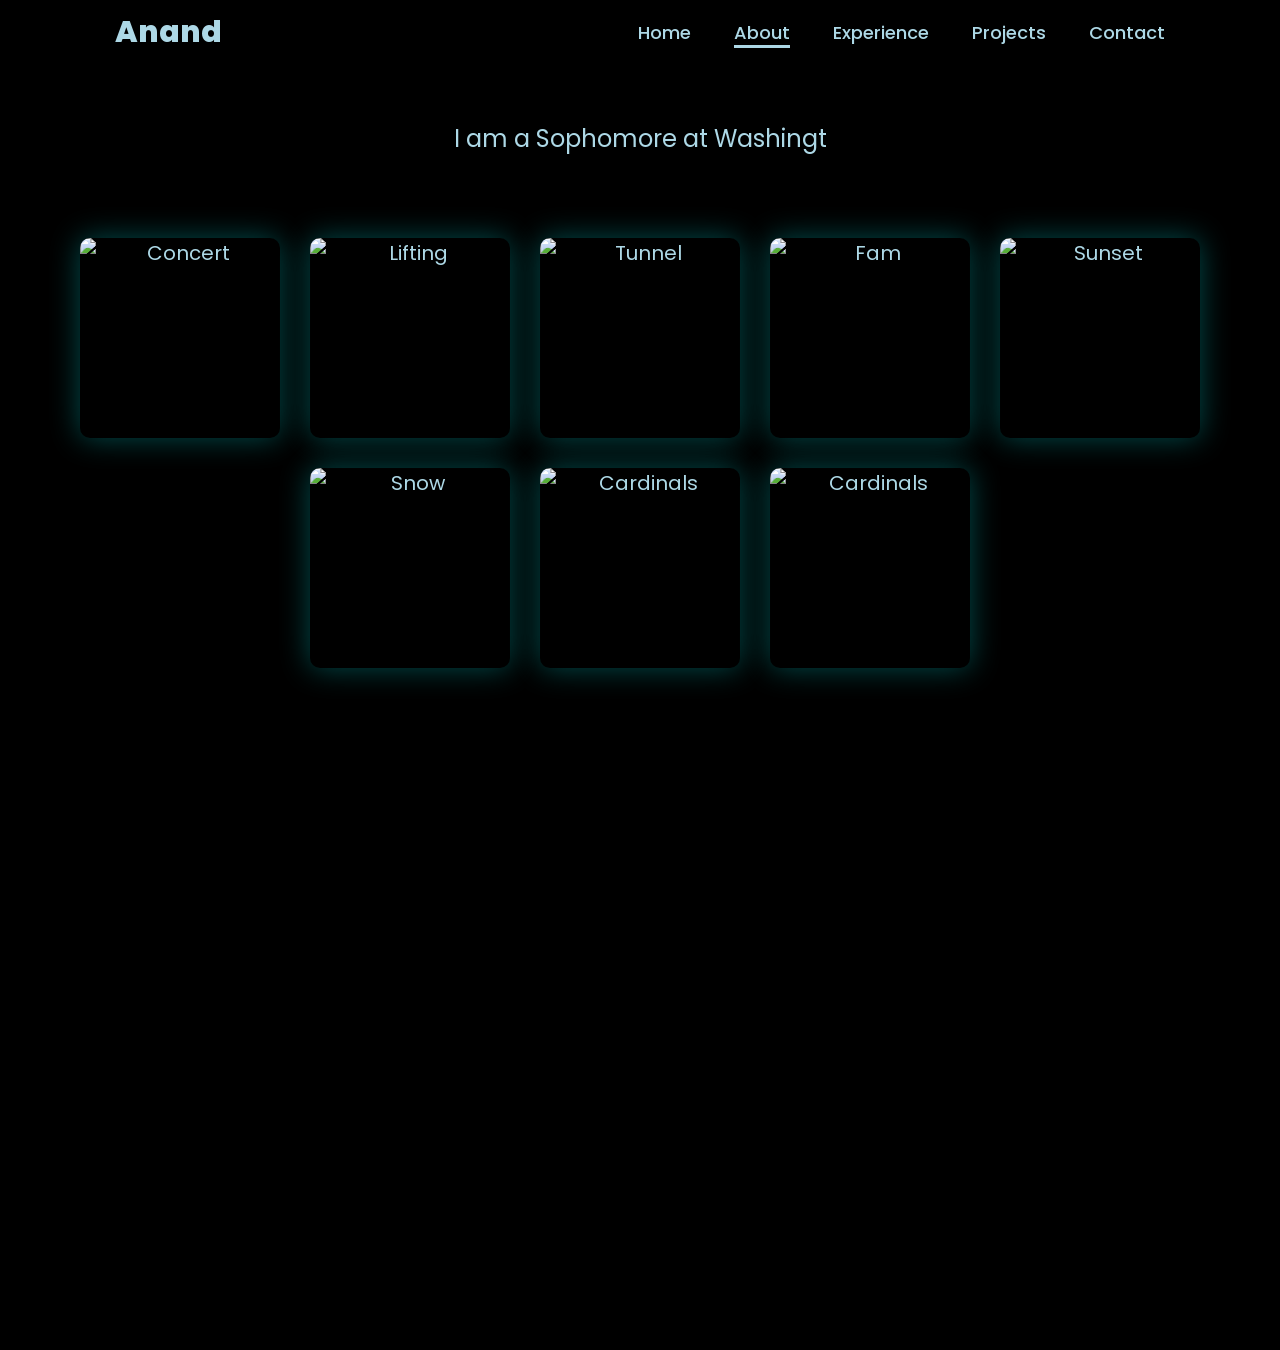
==== about.html @ d3c59038 "Add files via upload" ====
<!DOCTYPE html>
<html lang="en">
<head>
  <meta charset="UTF-8" />
  <meta name="viewport" content="width=device-width, initial-scale=1.0"/>
  <title>Anand - About</title>
  <link rel="stylesheet" href="styles.css"/>
</head>
<body>

<header>
  <a href="index.html" class="logo">Anand</a>
  <nav>
    <a href="index.html">Home</a>
    <a href="about.html" class="active">About</a>
    <a href="resume.html">Experience</a>
    <a href="projects.html">Projects</a>
    <a href="contact.html">Contact</a>
  </nav>
</header>
<section id="interests" class="interests full-center">
  <div id="typewriter" class="fade-in"></div>
  <div class="about-gallery">
    <img src="./images/IMG_1405.jpg" alt="Concert">
    <img src="./images/IMG_9503.jpg" alt="Lifting">
    <img src="./images/IMG_1590.JPG" alt="Tunnel">
    <img src="./images/IMG_1702.JPG" alt="Fam">
    <img src="./images/IMG_2024.JPG" alt="Sunset">
    <img src="./images/IMG_1682.jpg" alt="Snow">
    <img src="./images/IMG_4649.jpg" alt="Cardinals">
    <img src="./images/IMG_1893.jpg" alt="Cardinals">
  </div>
</section>

<script src="script.js"></script>
<script>
  const text = `I am a Sophomore at Washington University in St. Louis studying CS and Business with a concentration in Business Analytics. I am passionate about the intersection of finance and data science. In my free time, I love to work out, play basketball, hike, and play card games. Feel free to contact me at a.ramabadran@wustl.edu. Here are some flicks from sophomore year.`;

  const el = document.getElementById('typewriter');
  let i = 0;

  function typeWriter() {
    if (i < text.length) {
      el.innerHTML += text[i] === '\n' ? '<br>' : text[i];
      i++;
      setTimeout(typeWriter, 40);
    }
  }

  window.addEventListener('load', typeWriter);
</script>

</body>
</html>
---- styles.css ----
@import url('https://fonts.googleapis.com/css2?family=Poppins:wght@400;600;700&display=swap');

* {
  margin: 0;
  padding: 0;
  box-sizing: border-box;
  text-decoration: none;
  border: none;
  outline: none;
  font-family: 'Poppins', sans-serif;
}

html {
  font-size: 62.5%;
  scroll-behavior: smooth;
}

body {
  width: 100%;
  height: 100vh;
  overflow-x: hidden;
  background-color: black;
  color: lightblue;
  opacity: 1;
  transition: opacity 0.5s ease;
}

body.fade-out {
  opacity: 0;
}

header {
  position: fixed;
  top: 0;
  left: 0;
  width: 100%;
  padding: 1rem 9%;
  background-color: transparent;
  display: flex;
  justify-content: space-between;
  align-items: center;
  z-index: 100;
}

.logo {
  font-size: 3rem;
  color: lightblue;
  font-weight: 800;
  cursor: pointer;
}

nav a {
  font-size: 1.8rem;
  color: lightblue;
  margin-left: 4rem;
  font-weight: 500;
  transition: 0.3s ease;
  border-bottom: 3px solid transparent;
}

nav a:hover,
nav a.active {
  color: lightblue;
  border-bottom: 3px solid lightblue;
}

@media(max-width: 995px) {
  nav {
    position: absolute;
    display: none;
    top: 0;
    right: 0;
    width: 40%;
    border-left: 3px solid lightblue;
    border-bottom: 3px solid lightblue;
    padding: 1rem;
    background-color: black;
  }

  nav.active {
    display: block;
  }

  nav a {
    display: block;
    font-size: 2rem;
    margin: 3rem 0;
  }

  nav a:hover,
  nav a.active {
    padding: 1rem;
    border-radius: 0.5rem;
    border-bottom: 0.5rem solid lightblue;
  }
}

section {
  min-height: 100vh;
  padding: 10rem 9% 5rem;
}

.home {
  display: flex;
  justify-content: center;
  align-items: center;
  gap: 8rem;
  background-color: black;
}

.home .home-content h1 {
  font-size: 6rem;
  font-weight: 800;
  line-height: 1.3;
}

.home-content h3 {
  font-size: 4rem;
  margin-bottom: 1rem;
  font-weight: 700;
}

span {
  color: lightblue;
}

.home-img {
  border-radius: 50%;
  overflow: hidden;
}

.home-img img {
  width: 20vw;
  border-radius: 1rem;
  box-shadow: 0 0 25px lightblue;
  cursor: pointer;
  transition: 0.2s linear;
}

.home-img img:hover {
  transform: scale(1.05);
}

.social-icons i {
  display: inline-flex;
  justify-content: center;
  align-items: center;
  width: 4rem;
  height: 4rem;
  background-color: transparent;
  border: 0.2rem solid lightblue;
  font-size: 2rem;
  border-radius: 50%;
  margin: 3rem 1.5rem 3rem 0;
  transition: 0.3s ease;
  color: lightblue;
}

.social-icons i:hover {
  color: white;
  transform: scale(1.3) translateY(-5px);
  background-color: lightblue;
  box-shadow: 0 0 25px lightblue;
}

.button .btn {
  display: inline-block;
  padding: 1rem 2.8rem;
  background-color: lightblue;
  border-radius: 4rem;
  font-size: 1.6rem;
  color: black;
  font-weight: 600;
  transition: 0.3s ease;
  cursor: pointer;
}

.button .btn:hover {
  transform: scale(1.03);
  background-color: lightblue;
  color: black;
  border: 2px solid lightblue;
}

.typing-text {
  font-size: 3.4rem;
  font-weight: 600;
  min-width: 280px;
}

.typing-text span {
  position: relative;
}

.typing-text span::after {
  content: "";
  background-color: black;
  position: absolute;
  width: calc(100% + 8px);
  height: 100%;
  border-left: 3px solid black;
  right: -8px;
  animation: cursor 0.5s infinite;
}

@keyframes cursor {
  to {
    border-left: 3px solid lightblue;
  }
}


@media (max-width: 1000px) {
  .home {
    gap: 4rem;
  }
}

@media (max-width: 995px) {
  .home {
    flex-direction: column;
    margin: 5rem 4rem;
  }

  .home .home-content h3 {
    font-size: 2.5rem;
  }

  .home-content h1 {
    font-size: 5rem;
  }

  .home-img img {
    width: 70vw;
    margin-top: 4rem;
  }
}

/* Fade-in effect */
.fade-in {
  opacity: 0;
  transform: translateY(20px);
  animation: fadeInContent 1s ease forwards;
  animation-delay: 0.4s;
}

@keyframes fadeInContent {
  to {
    opacity: 1;
    transform: translateY(0);
  }
}

.full-center {
    font-size: 2rem;
    display: flex;
    justify-content: flex-start;
    align-items: center;
    text-align: center;
    flex-direction: column;
    min-height: 150vh; 
    padding: 12rem 5rem 5rem;
    animation: moveUp 1.5s ease-out forwards;
    animation-delay: 5s; 
    transform: translateY(0);
  }

@keyframes slideInLeft {
  from {
    opacity: 0;
    transform: translateX(-500px);
  }
  to {
    opacity: 1;
    transform: translateX(0);
  }
}

@keyframes slideInRight {
  from {
    opacity: 0;
    transform: translateX(500px);
  }
  to {
    opacity: 1;
    transform: translateX(0);
  }
}

.fade-in-left {
  animation: slideInLeft 3s ease forwards;
}

.fade-in-right {
  animation: slideInRight 3s ease forwards;
}

.project-container {
  display: flex;
  flex-direction: column;
  align-items: center;
  position: relative;
  gap: 3rem;
}

.project-row {
  display: flex;
  justify-content: flex-start;
  width: 100%;
  max-width: 1000px;
  margin: 2rem 0;
}

.project-row.right {
  justify-content: flex-end;
}

.project-card {
  background-color: #1a1a1a;
  padding: 2rem;
  border-radius: 1rem;
  box-shadow: 0 0 15px rgba(0, 255, 255, 0.2);
  width: 45%;
  color: lightblue;
}

.project-card h3 {
  font-size: 2.5rem;
  margin-bottom: 1rem;
}

.project-card p {
  font-size: 1.6rem;
  margin-bottom: 1rem;
}

.project-links {
  text-align: left;
  margin-top: 1rem;
}

.project-links .btn {
  font-size: 1.6rem;
  padding: 0.8rem 2rem;
  background-color: lightblue;
  color: black;
  border-radius: 2rem;
  transition: background-color 0.3s ease;
}

.project-links .btn:hover {
  background-color: white;
}

.project-container::before {
  content: '';
  position: absolute;
  top: 0;
  bottom: 0;
  left: 50%;
  width: 2px;
  background: lightblue;
  z-index: 0;
}
.about-gallery {
    display: flex;
    justify-content: center;
    gap: 3rem;
    margin-top: 8rem;
    margin-bottom: 8rem;
    flex-wrap: wrap;
    opacity: 0;
    transform: translateY(40px);
    animation: fadeGalleryIn 1.5s ease forwards;
    animation-delay: 17s;
  }
  
  .about-gallery img {
    width: 18vw;
    max-width: 200px;
    height: auto;
    aspect-ratio: 5/5;
    border-radius: 1rem;
    box-shadow: 0 0 30px rgba(0, 255, 255, 0.3);
    transition: transform 0.3s ease;
  }
  
  .about-gallery img:hover {
    transform: scale(1.05);
  }
  
  @keyframes fadeGalleryIn {
    to {
      opacity: 1;
      transform: translateY(0);
    }
  }
  
  @media (max-width: 768px) {
    .about-gallery {
      flex-direction: column;
      align-items: center;
    }
  
    .about-gallery img {
      width: 80%;
      aspect-ratio: auto;
    }
  }
  #typewriter {
    text-align: center;
    font-size: 2.4rem;
    line-height: 1.6;
    max-width: 900px;
    margin: 0 auto;
  }
  #typewriter-message {
    font-size: 2.6rem;
    margin-top: 2rem;
    text-align: center;
  }
  
  body {
    display: flex;
    flex-direction: column;
    min-height: 100vh;
    margin:0;
  }
  
  .contact {
    flex: 0 0 auto;
  }
  
  .footer {
    text-align: center;
    padding: -10rem;
    font-size: 1.6rem;
    color: lightblue;
    background-color: transparent;
  }
  .social-icons {
    display: flex;
    justify-content: center;
    margin-bottom: 1.5rem; /* add space *below* icons now */
    gap: 2rem;
  }
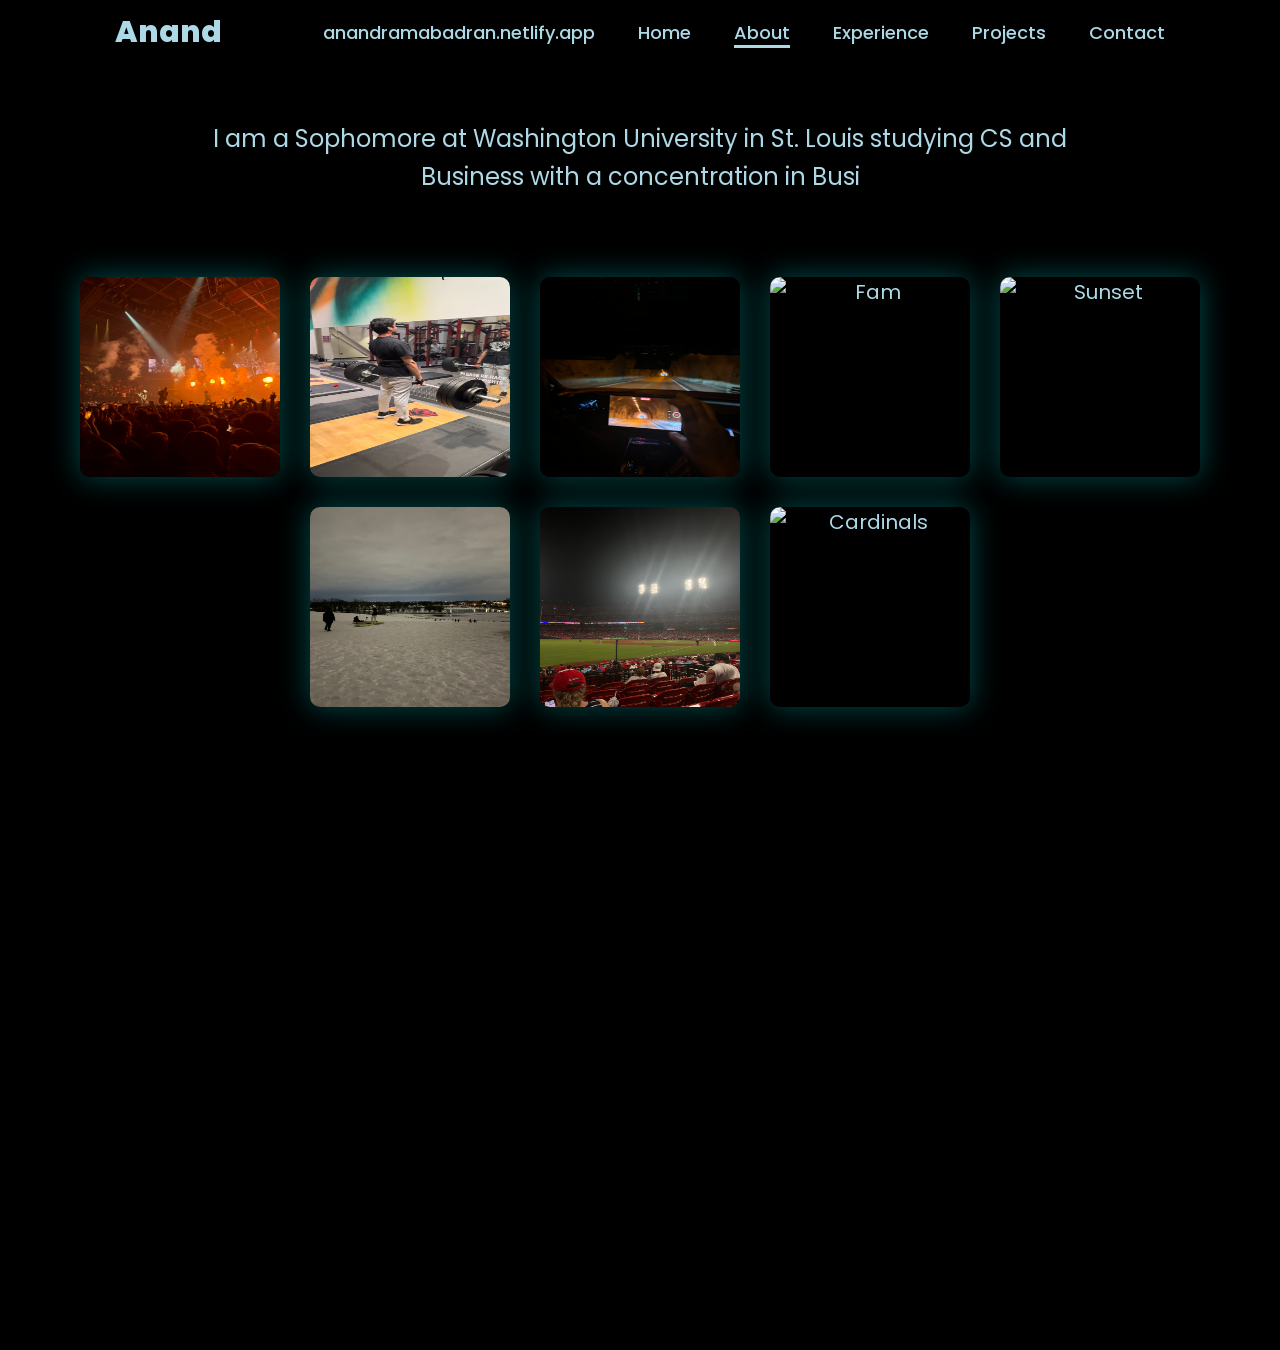
==== commit 2dc7e73e: "changes comitted" ====
--- a/about.html
+++ b/about.html
@@ -11,6 +11,7 @@
 <header>
   <a href="index.html" class="logo">Anand</a>
   <nav>
+    <a href="https://anandramabadran.netlify.app">anandramabadran.netlify.app</a>
     <a href="index.html">Home</a>
     <a href="about.html" class="active">About</a>
     <a href="resume.html">Experience</a>
--- a/styles.css
+++ b/styles.css
@@ -372,7 +372,7 @@
     opacity: 0;
     transform: translateY(40px);
     animation: fadeGalleryIn 1.5s ease forwards;
-    animation-delay: 17s;
+    animation-delay: 20s;
   }
   
   .about-gallery img {
@@ -441,7 +441,7 @@
   .social-icons {
     display: flex;
     justify-content: center;
-    margin-bottom: 1.5rem; /* add space *below* icons now */
+    margin-bottom: 1.5rem;
     gap: 2rem;
   }
   
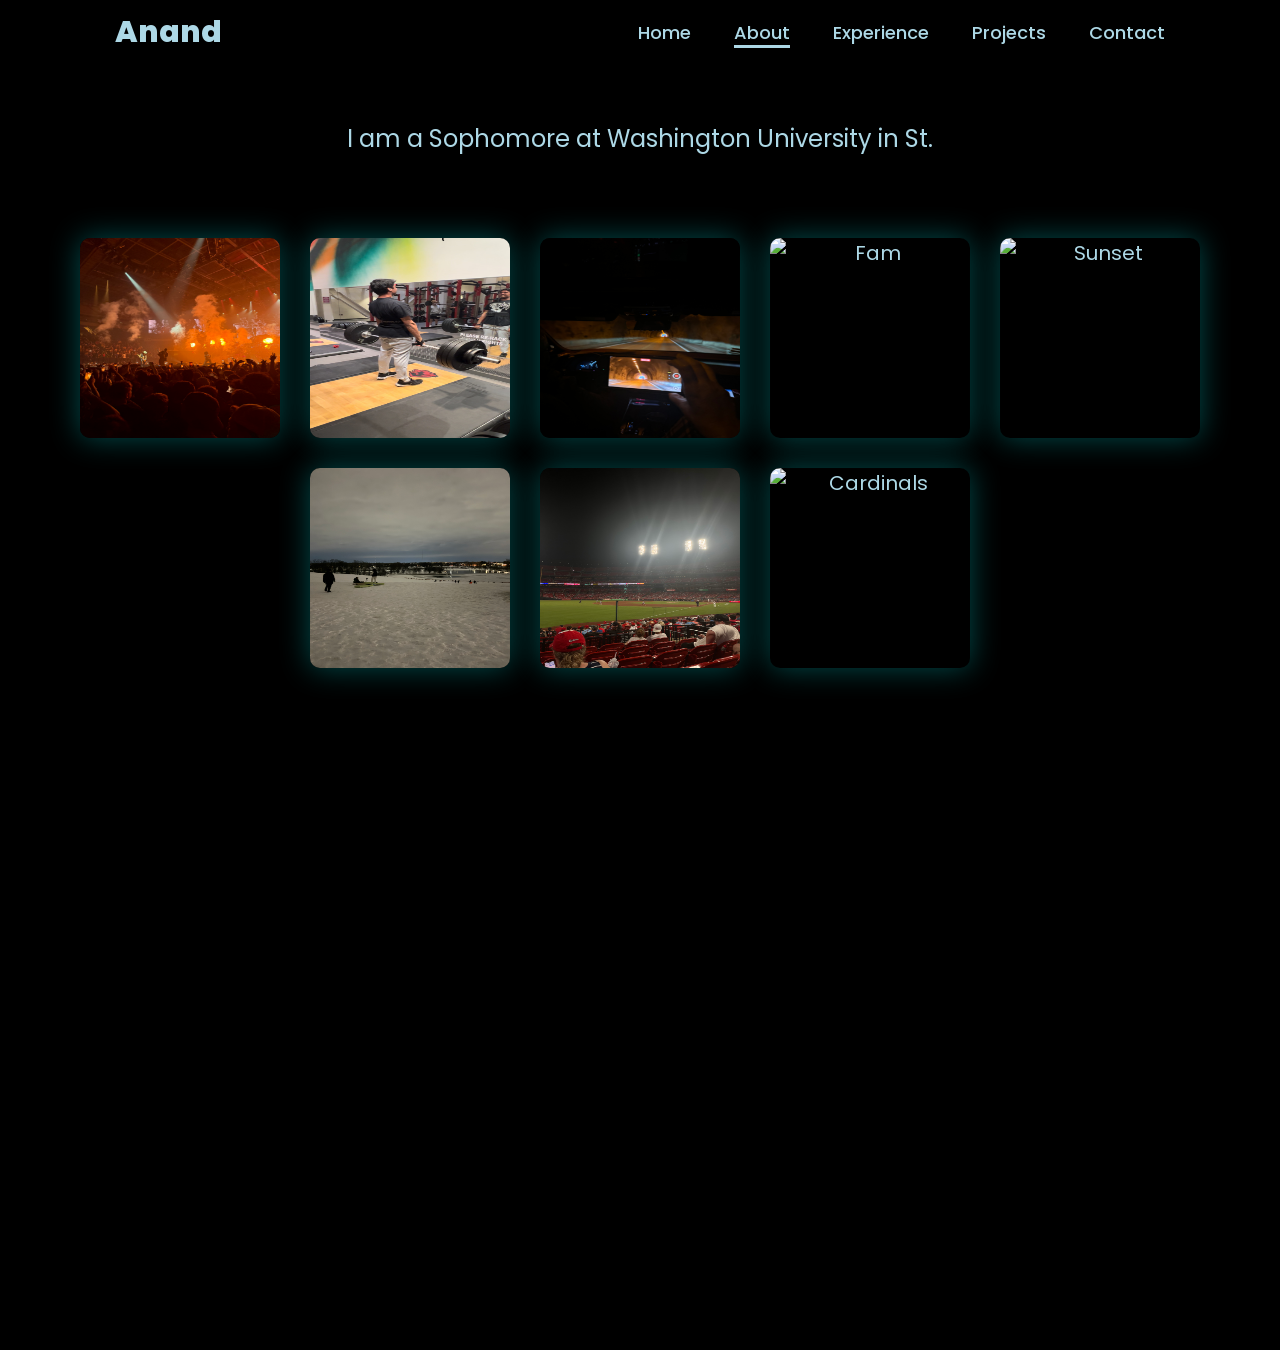
==== commit 92b66f26: "messed up" ====
--- a/about.html
+++ b/about.html
@@ -11,7 +11,6 @@
 <header>
   <a href="index.html" class="logo">Anand</a>
   <nav>
-    <a href="https://anandramabadran.netlify.app">anandramabadran.netlify.app</a>
     <a href="index.html">Home</a>
     <a href="about.html" class="active">About</a>
     <a href="resume.html">Experience</a>
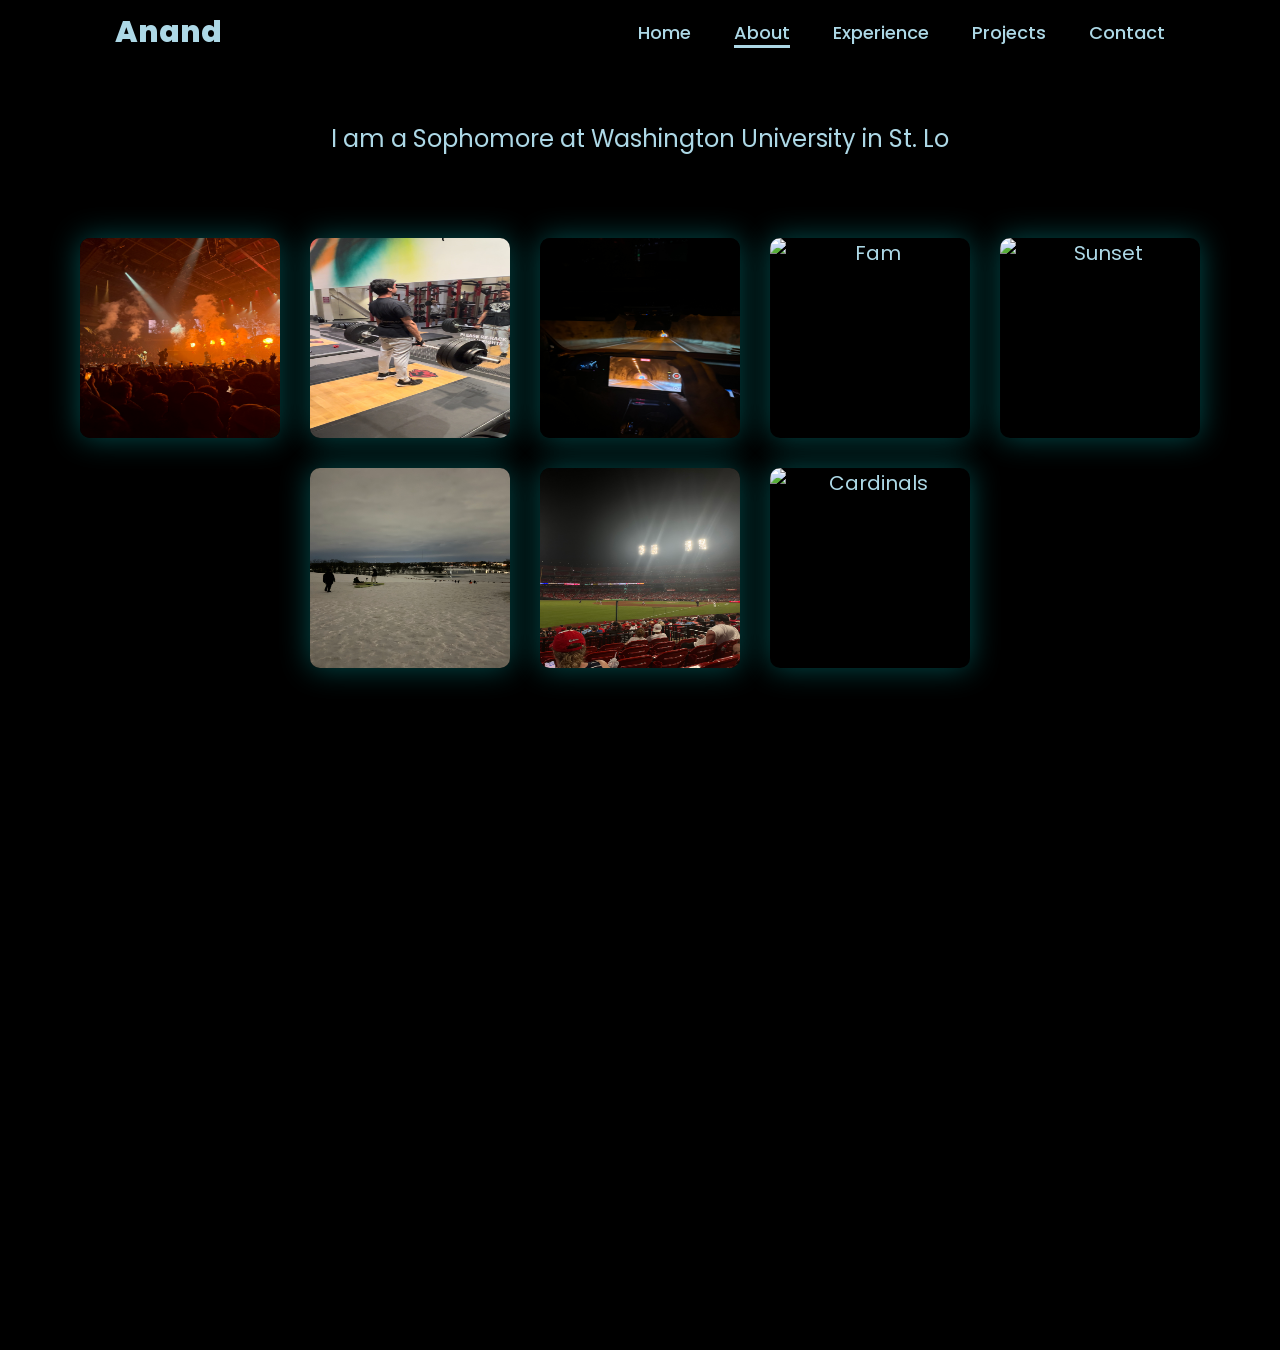
==== commit 222c00e4: "update" ====
--- a/about.html
+++ b/about.html
@@ -34,7 +34,7 @@
 
 <script src="script.js"></script>
 <script>
-  const text = `I am a Sophomore at Washington University in St. Louis studying CS and Business with a concentration in Business Analytics. I am passionate about the intersection of finance and data science. In my free time, I love to work out, play basketball, hike, and play card games. Feel free to contact me at a.ramabadran@wustl.edu. Here are some flicks from sophomore year.`;
+  const text = `I am a Sophomore at Washington University in St. Louis studying CS and Business with a concentration in Business Analytics. I am passionate about the intersection of finance and data science. In my free time, I love to work out, play basketball, hike, and play card games. Feel free to contact me at a.ramabadran@wustl.edu.`;
 
   const el = document.getElementById('typewriter');
   let i = 0;
--- a/styles.css
+++ b/styles.css
@@ -372,7 +372,7 @@
     opacity: 0;
     transform: translateY(40px);
     animation: fadeGalleryIn 1.5s ease forwards;
-    animation-delay: 20s;
+    animation-delay: 15s;
   }
   
   .about-gallery img {
